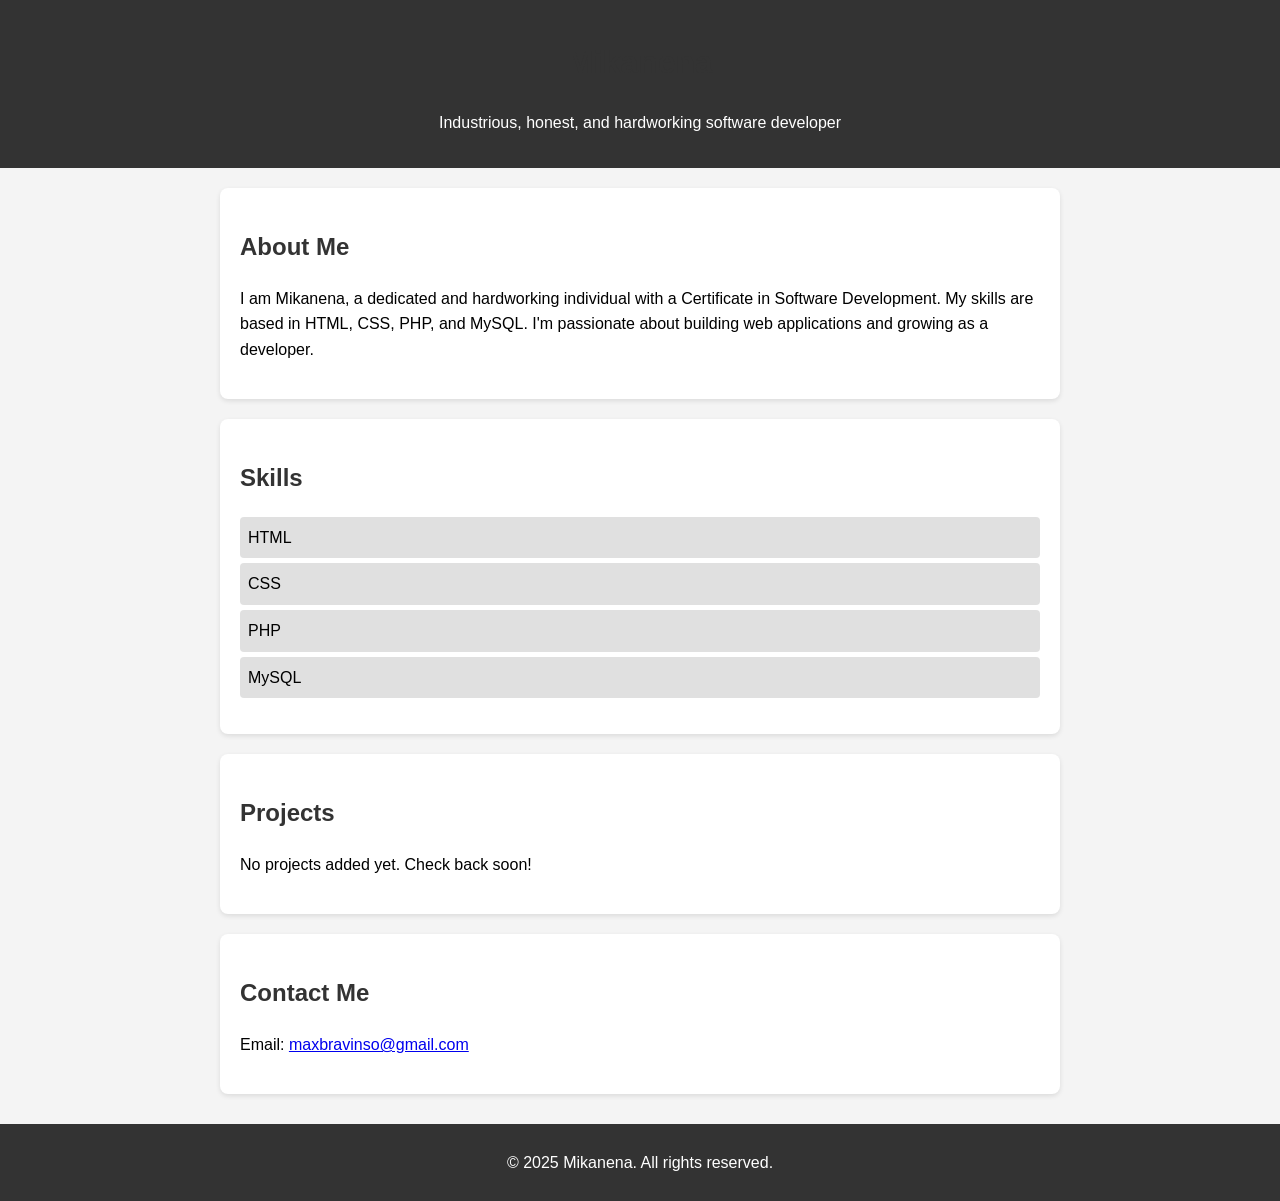
==== index.html @ ddc96821 "Add files via upload" ====
<!DOCTYPE html>
<html lang="en">
<head>
  <meta charset="UTF-8" />
  <meta name="viewport" content="width=device-width, initial-scale=1.0" />
  <title>Mikanena - Software Developer</title>
  <link rel="stylesheet" href="style.css" />
</head>
<body>
  <header>
    <h1>Mikanena</h1>
    <p>Industrious, honest, and hardworking software developer</p>
  </header>

  <section id="about">
    <h2>About Me</h2>
    <p>I am Mikanena, a dedicated and hardworking individual with a Certificate in Software Development. My skills are based in HTML, CSS, PHP, and MySQL. I'm passionate about building web applications and growing as a developer.</p>
  </section>

  <section id="skills">
    <h2>Skills</h2>
    <ul>
      <li>HTML</li>
      <li>CSS</li>
      <li>PHP</li>
      <li>MySQL</li>
    </ul>
  </section>

  <section id="projects">
    <h2>Projects</h2>
    <p>No projects added yet. Check back soon!</p>
  </section>

  <section id="contact">
    <h2>Contact Me</h2>
    <p>Email: <a href="mailto:maxbravinso@gmail.com">maxbravinso@gmail.com</a></p>
  </section>

  <footer>
    <p>&copy; 2025 Mikanena. All rights reserved.</p>
  </footer>
</body>
</html>
---- style.css ----
body {
    font-family: Arial, sans-serif;
    margin: 0;
    padding: 0;
    line-height: 1.6;
    background-color: #f4f4f4;
  }
  
  header {
    background-color: #333;
    color: #fff;
    padding: 1rem 0;
    text-align: center;
  }
  
  section {
    padding: 20px;
    max-width: 800px;
    margin: auto;
    background: #fff;
    margin-top: 20px;
    border-radius: 8px;
    box-shadow: 0 2px 5px rgba(0,0,0,0.1);
  }
  
  h1, h2 {
    color: #333;
  }
  
  ul {
    list-style: none;
    padding: 0;
  }
  
  ul li {
    background: #e0e0e0;
    margin: 5px 0;
    padding: 8px;
    border-radius: 4px;
  }
  
  footer {
    text-align: center;
    padding: 10px;
    background: #333;
    color: #fff;
    margin-top: 30px;
  }
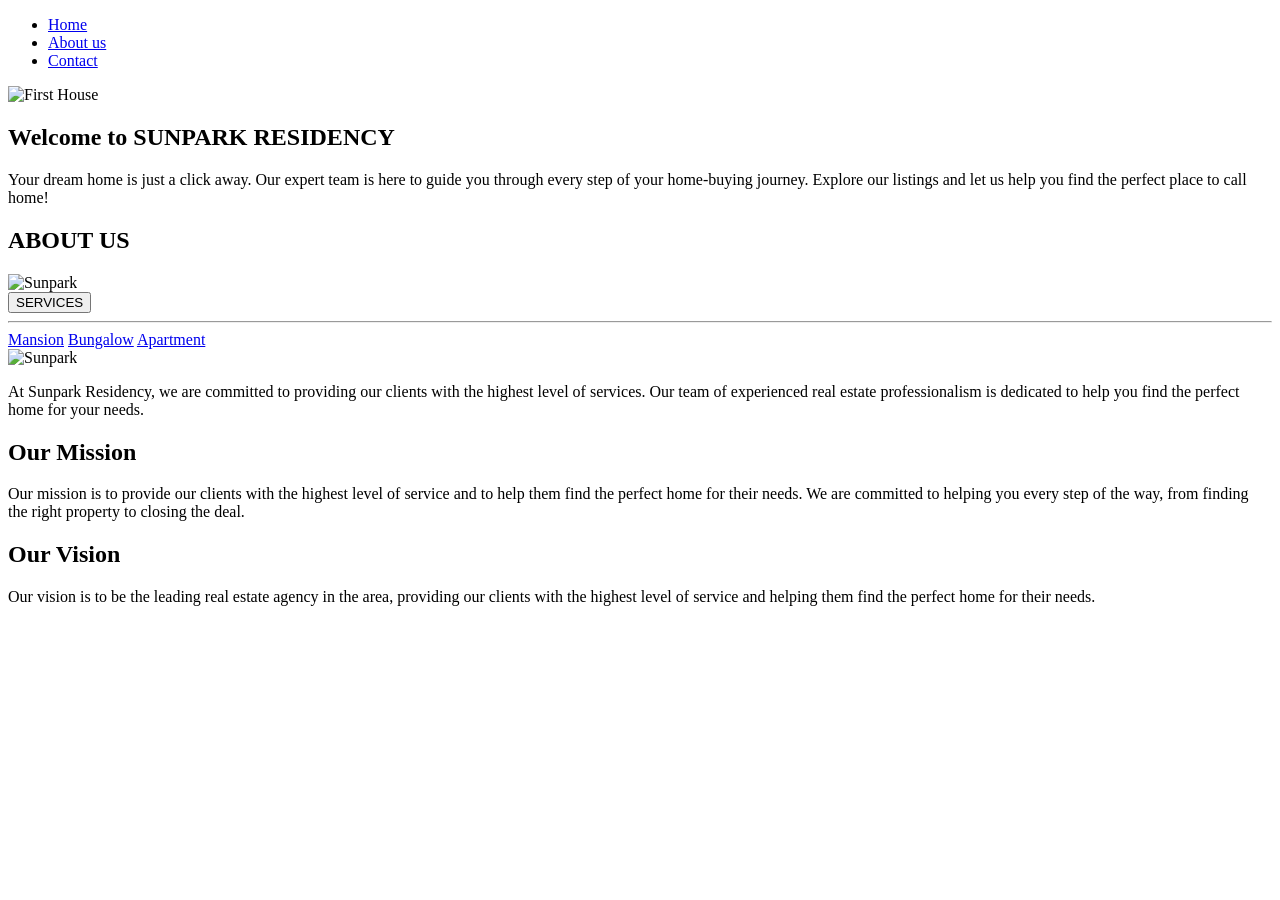
==== commit 79df13db: "Add files via upload" ====
--- a/index.html
+++ b/index.html
@@ -1,44 +1,63 @@
 <!DOCTYPE html>
 <html lang="en">
 <head>
-  <meta charset="UTF-8" />
-  <meta name="viewport" content="width=device-width, initial-scale=1.0" />
-  <title>Mikanena - Software Developer</title>
-  <link rel="stylesheet" href="style.css" />
+    <meta charset="UTF-8">
+    <meta name="viewport" content="width=device-width, initial-scale=1.0">
+    <title>Document</title>
+    <link rel="stylesheet" href="css/style.css">
 </head>
 <body>
-  <header>
-    <h1>Mikanena</h1>
-    <p>Industrious, honest, and hardworking software developer</p>
-  </header>
+    <div class="container">
+        <nav>
+            <ul>
+                <li><a href="#Home">Home</a></li>
+                <li><a href="#About">About us</a></li>
+                <li><a href="contact.html">Contact</a></li>
+               
+            </ul>
+        </nav>
+        <section id="Home">
+            
+                <img src="Image/Fiirst house.jpg" alt="First House" >
+        
+                <div class="background-data">
+                    <h1>Welcome to SUNPARK RESIDENCY</h1>
+                    <p>Your dream home is just a click away. Our expert team is here to guide you through every step of your home-buying journey. Explore our listings and let us help you find the perfect place to call home!</p>
+                </div>
+            </div>
+        </section>
+       
+        <section id="About">
+            <h1 >ABOUT US</h1>
+           
+           <div class="aboutxdropdown">
+                <div class="about-content">
+                            <img src="Image/Sunpark.jpg" alt="Sunpark" class="about-image"><br>
+                </div>
+                <div class="dropdown">  
+                    <button class="dropbtn">SERVICES</button> 
+                    <hr>
+                    <div class="dropdown-content">  
+                        <a href="mansion.html">Mansion</a>  
+                        <a href="bungalow.html">Bungalow</a>  
+                        <a href="apartment.html">Apartment</a> 
+                    
+                        <div class="moving-image">
+                            <img src="Image/good house 1.jpeg" alt="Sunpark" class="about-image" width="400px" height="350px">
+                        </div>
+                </div>
+           </div>    
 
-  <section id="about">
-    <h2>About Me</h2>
-    <p>I am Mikanena, a dedicated and hardworking individual with a Certificate in Software Development. My skills are based in HTML, CSS, PHP, and MySQL. I'm passionate about building web applications and growing as a developer.</p>
-  </section>
-
-  <section id="skills">
-    <h2>Skills</h2>
-    <ul>
-      <li>HTML</li>
-      <li>CSS</li>
-      <li>PHP</li>
-      <li>MySQL</li>
-    </ul>
-  </section>
-
-  <section id="projects">
-    <h2>Projects</h2>
-    <p>No projects added yet. Check back soon!</p>
-  </section>
-
-  <section id="contact">
-    <h2>Contact Me</h2>
-    <p>Email: <a href="mailto:maxbravinso@gmail.com">maxbravinso@gmail.com</a></p>
-  </section>
-
-  <footer>
-    <p>&copy; 2025 Mikanena. All rights reserved.</p>
-  </footer>
+         
+        </section>
+                        
+        <div class="about-text">
+            <p>At Sunpark Residency, we are committed to providing our clients with the highest level of services. Our team of experienced real estate professionalism is dedicated to help you find the perfect home for your needs.</p>
+            <h2>Our Mission</h2>
+            <p>Our mission is to provide our clients with the highest level of service and to help them find the perfect home for their needs. We are committed to helping you every step of the way, from finding the right property to closing the deal.</p>
+            <h2>Our Vision</h2>
+            <p>Our vision is to be the leading real estate agency in the area, providing our clients with the highest level of service and helping them find the perfect home for their needs.</p>
+        </div>
+                   
 </body>
-</html>
+</html>
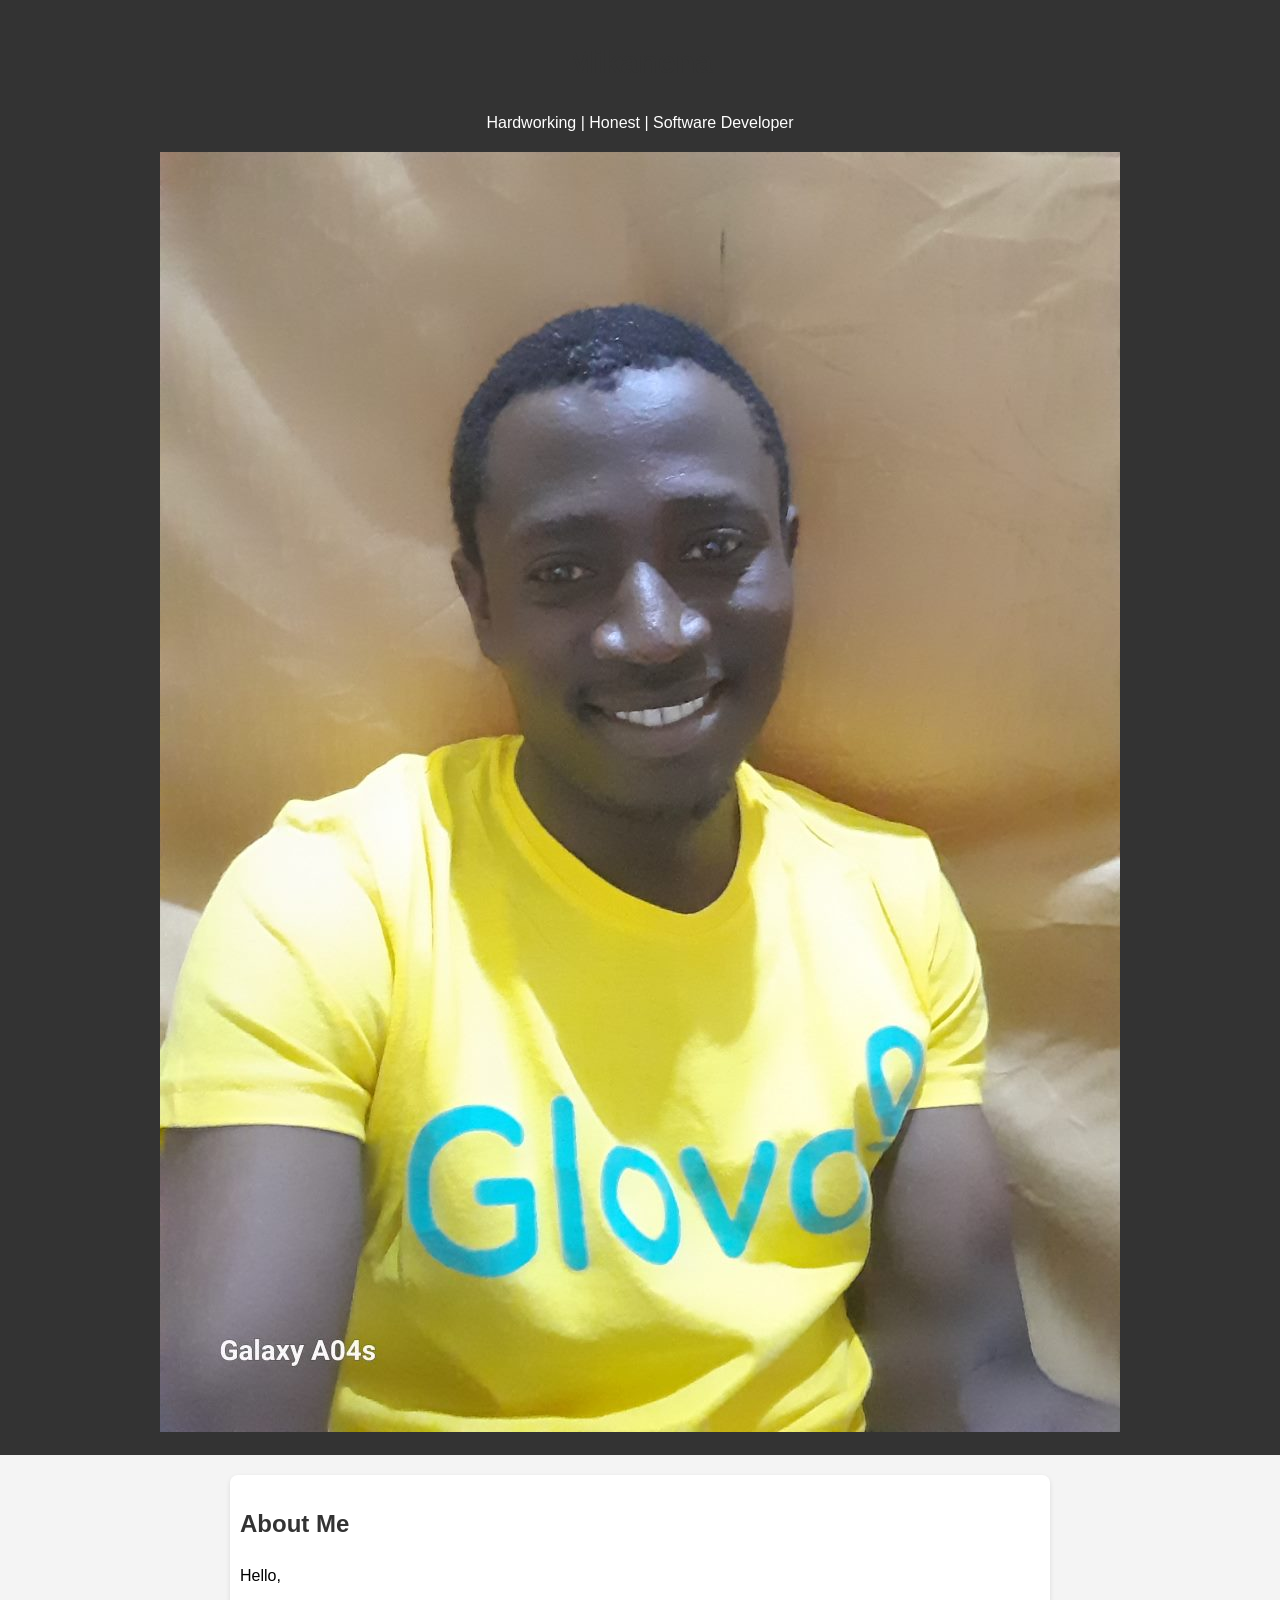
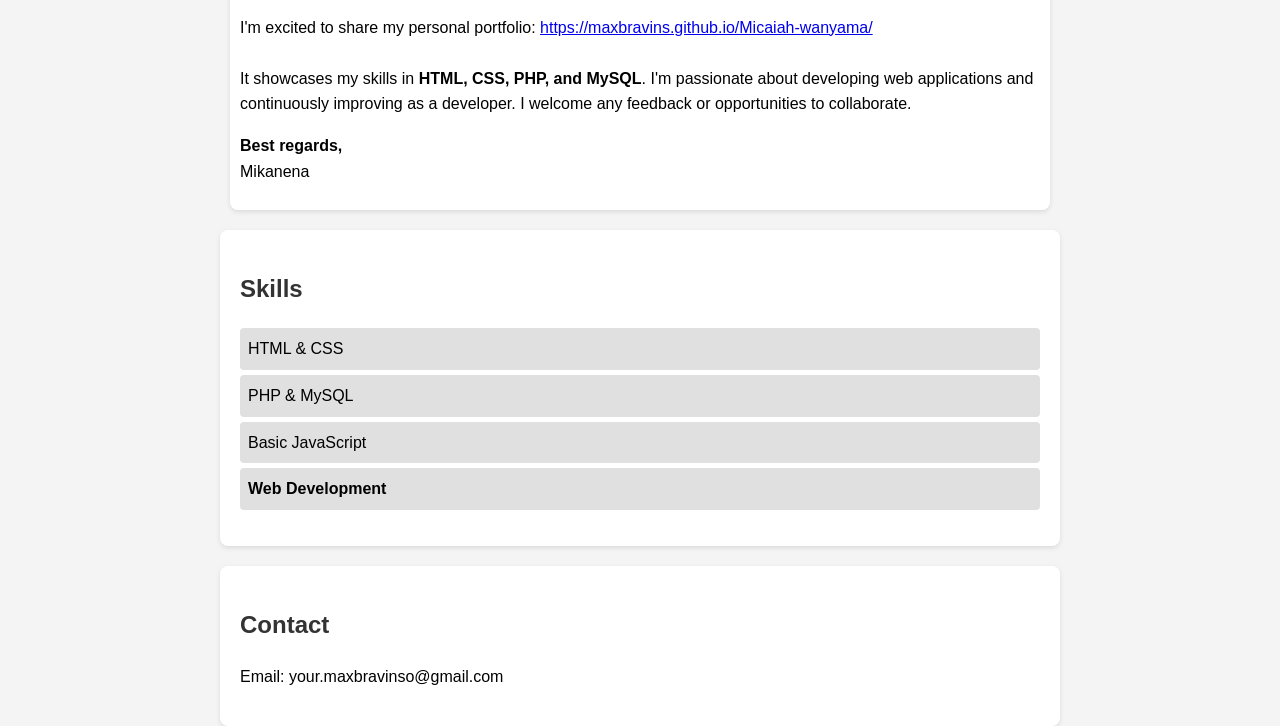
==== commit f0b6f40f: "Add files via upload" ====
--- a/index.html
+++ b/index.html
@@ -1,63 +1,45 @@
 <!DOCTYPE html>
 <html lang="en">
 <head>
-    <meta charset="UTF-8">
-    <meta name="viewport" content="width=device-width, initial-scale=1.0">
-    <title>Document</title>
-    <link rel="stylesheet" href="css/style.css">
+  <meta charset="UTF-8" />
+  <meta name="viewport" content="width=device-width, initial-scale=1.0" />
+  <title>Mikanena Portfolio</title>
+  <link rel="stylesheet" href="style.css" />
 </head>
 <body>
-    <div class="container">
-        <nav>
-            <ul>
-                <li><a href="#Home">Home</a></li>
-                <li><a href="#About">About us</a></li>
-                <li><a href="contact.html">Contact</a></li>
-               
-            </ul>
-        </nav>
-        <section id="Home">
-            
-                <img src="Image/Fiirst house.jpg" alt="First House" >
-        
-                <div class="background-data">
-                    <h1>Welcome to SUNPARK RESIDENCY</h1>
-                    <p>Your dream home is just a click away. Our expert team is here to guide you through every step of your home-buying journey. Explore our listings and let us help you find the perfect place to call home!</p>
-                </div>
-            </div>
-        </section>
-       
-        <section id="About">
-            <h1 >ABOUT US</h1>
-           
-           <div class="aboutxdropdown">
-                <div class="about-content">
-                            <img src="Image/Sunpark.jpg" alt="Sunpark" class="about-image"><br>
-                </div>
-                <div class="dropdown">  
-                    <button class="dropbtn">SERVICES</button> 
-                    <hr>
-                    <div class="dropdown-content">  
-                        <a href="mansion.html">Mansion</a>  
-                        <a href="bungalow.html">Bungalow</a>  
-                        <a href="apartment.html">Apartment</a> 
-                    
-                        <div class="moving-image">
-                            <img src="Image/good house 1.jpeg" alt="Sunpark" class="about-image" width="400px" height="350px">
-                        </div>
-                </div>
-           </div>    
+  <header>
+    <h1>Mikanena</h1>
+    <p>Hardworking | Honest | Software Developer</p>
+    <img src="profile.jpg" alt="Mikanena Profile Photo" class="profile-photo" />
+  </header>
 
-         
-        </section>
-                        
-        <div class="about-text">
-            <p>At Sunpark Residency, we are committed to providing our clients with the highest level of services. Our team of experienced real estate professionalism is dedicated to help you find the perfect home for your needs.</p>
-            <h2>Our Mission</h2>
-            <p>Our mission is to provide our clients with the highest level of service and to help them find the perfect home for their needs. We are committed to helping you every step of the way, from finding the right property to closing the deal.</p>
-            <h2>Our Vision</h2>
-            <p>Our vision is to be the leading real estate agency in the area, providing our clients with the highest level of service and helping them find the perfect home for their needs.</p>
-        </div>
-                   
+  <section id="about" style="padding: 10px; max-width: 800px; margin: 10;">
+  <h2>About Me</h2>
+  <p>
+    Hello,<br><br>
+    I'm excited to share my personal portfolio: 
+    <a href="https://maxbravins.github.io/Micaiah-wanyama/" target="_blank">https://maxbravins.github.io/Micaiah-wanyama/</a><br><br>
+    It showcases my skills in <strong>HTML, CSS, PHP, and MySQL</strong>. I'm passionate about developing web applications and continuously improving as a developer. I welcome any feedback or opportunities to collaborate.
+  </p>
+  <p><strong>Best regards,</strong><br>
+  Mikanena</p>
+</section>
+
+
+  <section>
+    <h2>Skills</h2>
+    <ul>
+      <li>HTML & CSS</li>
+      <li>PHP & MySQL</li>
+      <li>Basic JavaScript</li>
+      <li><strong>Web Development</strong></li>
+    </ul>
+  </section>
+
+  <section>
+    <h2>Contact</h2>
+    <p>Email: your.maxbravinso@gmail.com</p>
+  </section>
 </body>
-</html>+</html>
+
--- a/style.css
+++ b/style.css
@@ -0,0 +1,49 @@
+body {
+    font-family: Arial, sans-serif;
+    margin: 0;
+    padding: 0;
+    line-height: 1.6;
+    background-color: #f4f4f4;
+  }
+  
+  header {
+    background-color: #333;
+    color: #fff;
+    padding: 1rem 0;
+    text-align: center;
+  }
+  
+  section {
+    padding: 20px;
+    max-width: 800px;
+    margin: auto;
+    background: #fff;
+    margin-top: 20px;
+    border-radius: 8px;
+    box-shadow: 0 2px 5px rgba(0,0,0,0.1);
+  }
+  
+  h1, h2 {
+    color: #333;
+  }
+  
+  ul {
+    list-style: none;
+    padding: 0;
+  }
+  
+  ul li {
+    background: #e0e0e0;
+    margin: 5px 0;
+    padding: 8px;
+    border-radius: 4px;
+  }
+  
+  footer {
+    text-align: center;
+    padding: 10px;
+    background: #333;
+    color: #fff;
+    margin-top: 30px;
+  }
+  
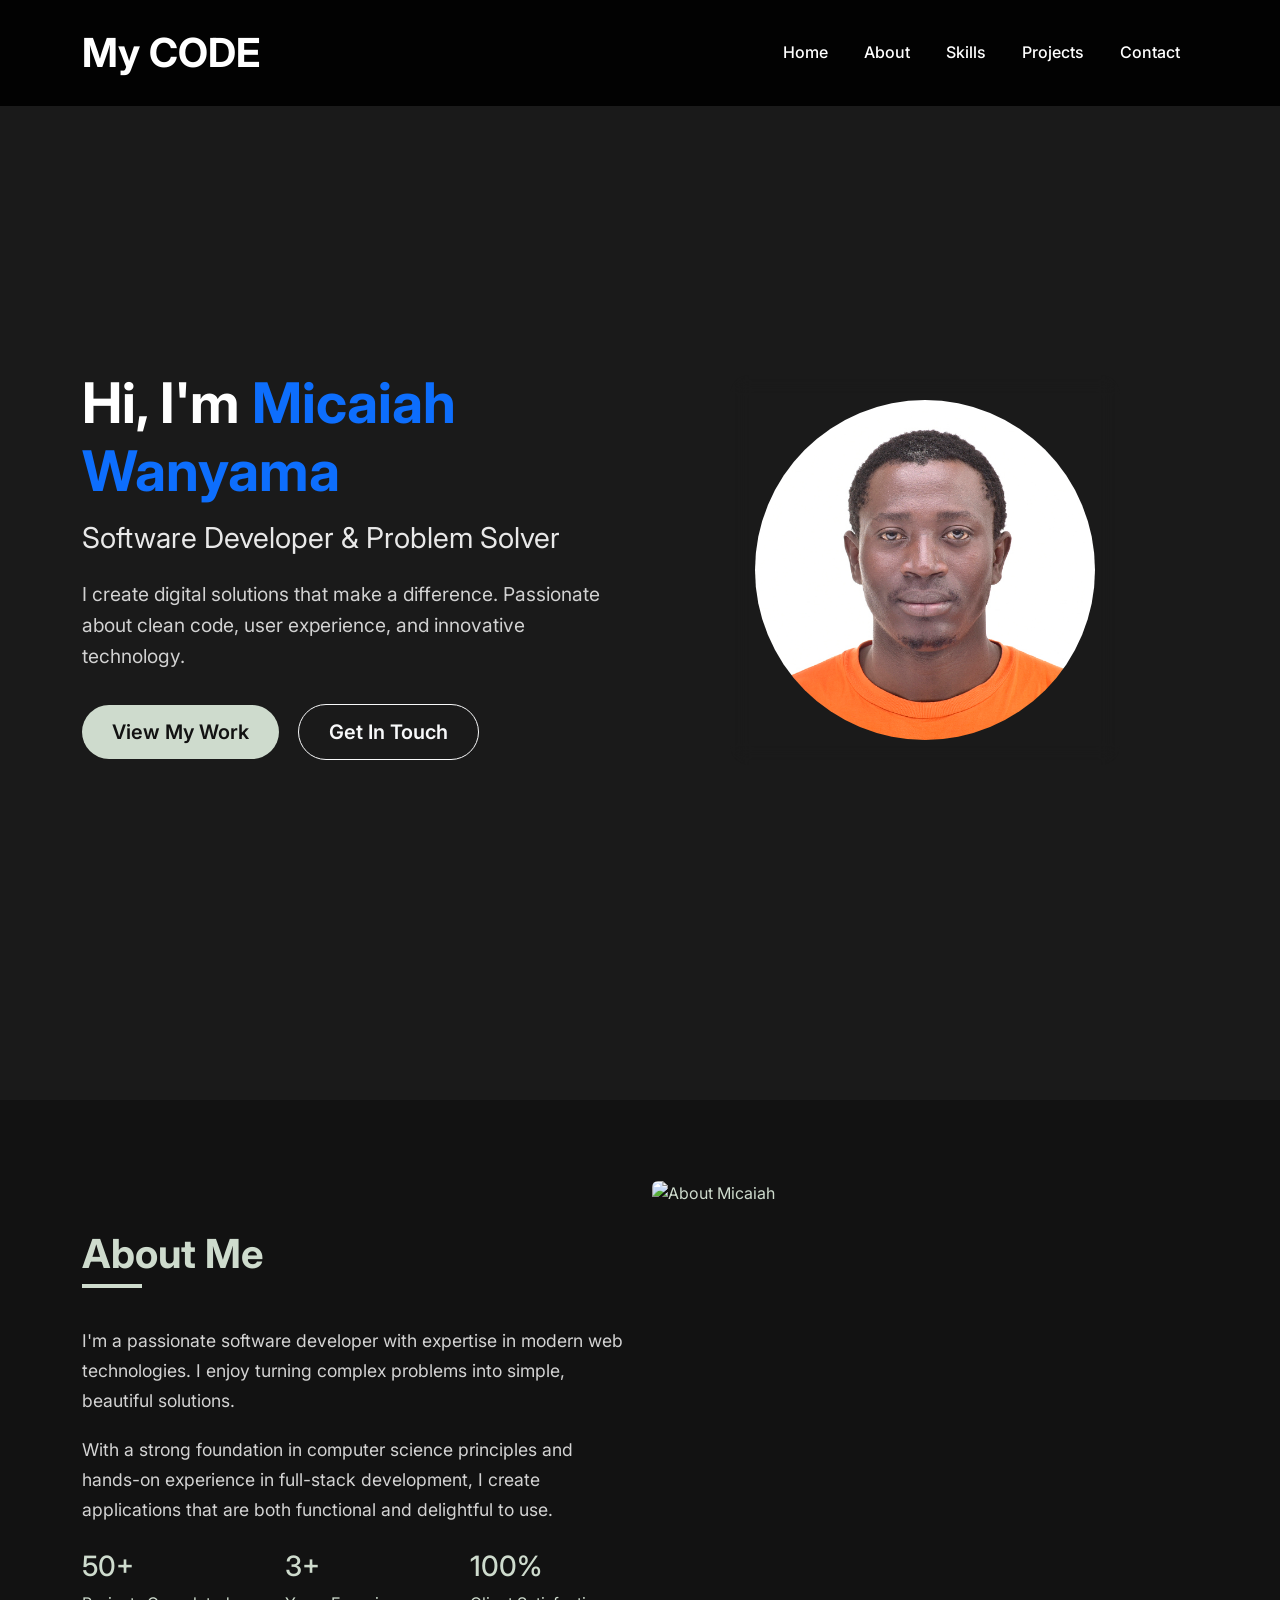
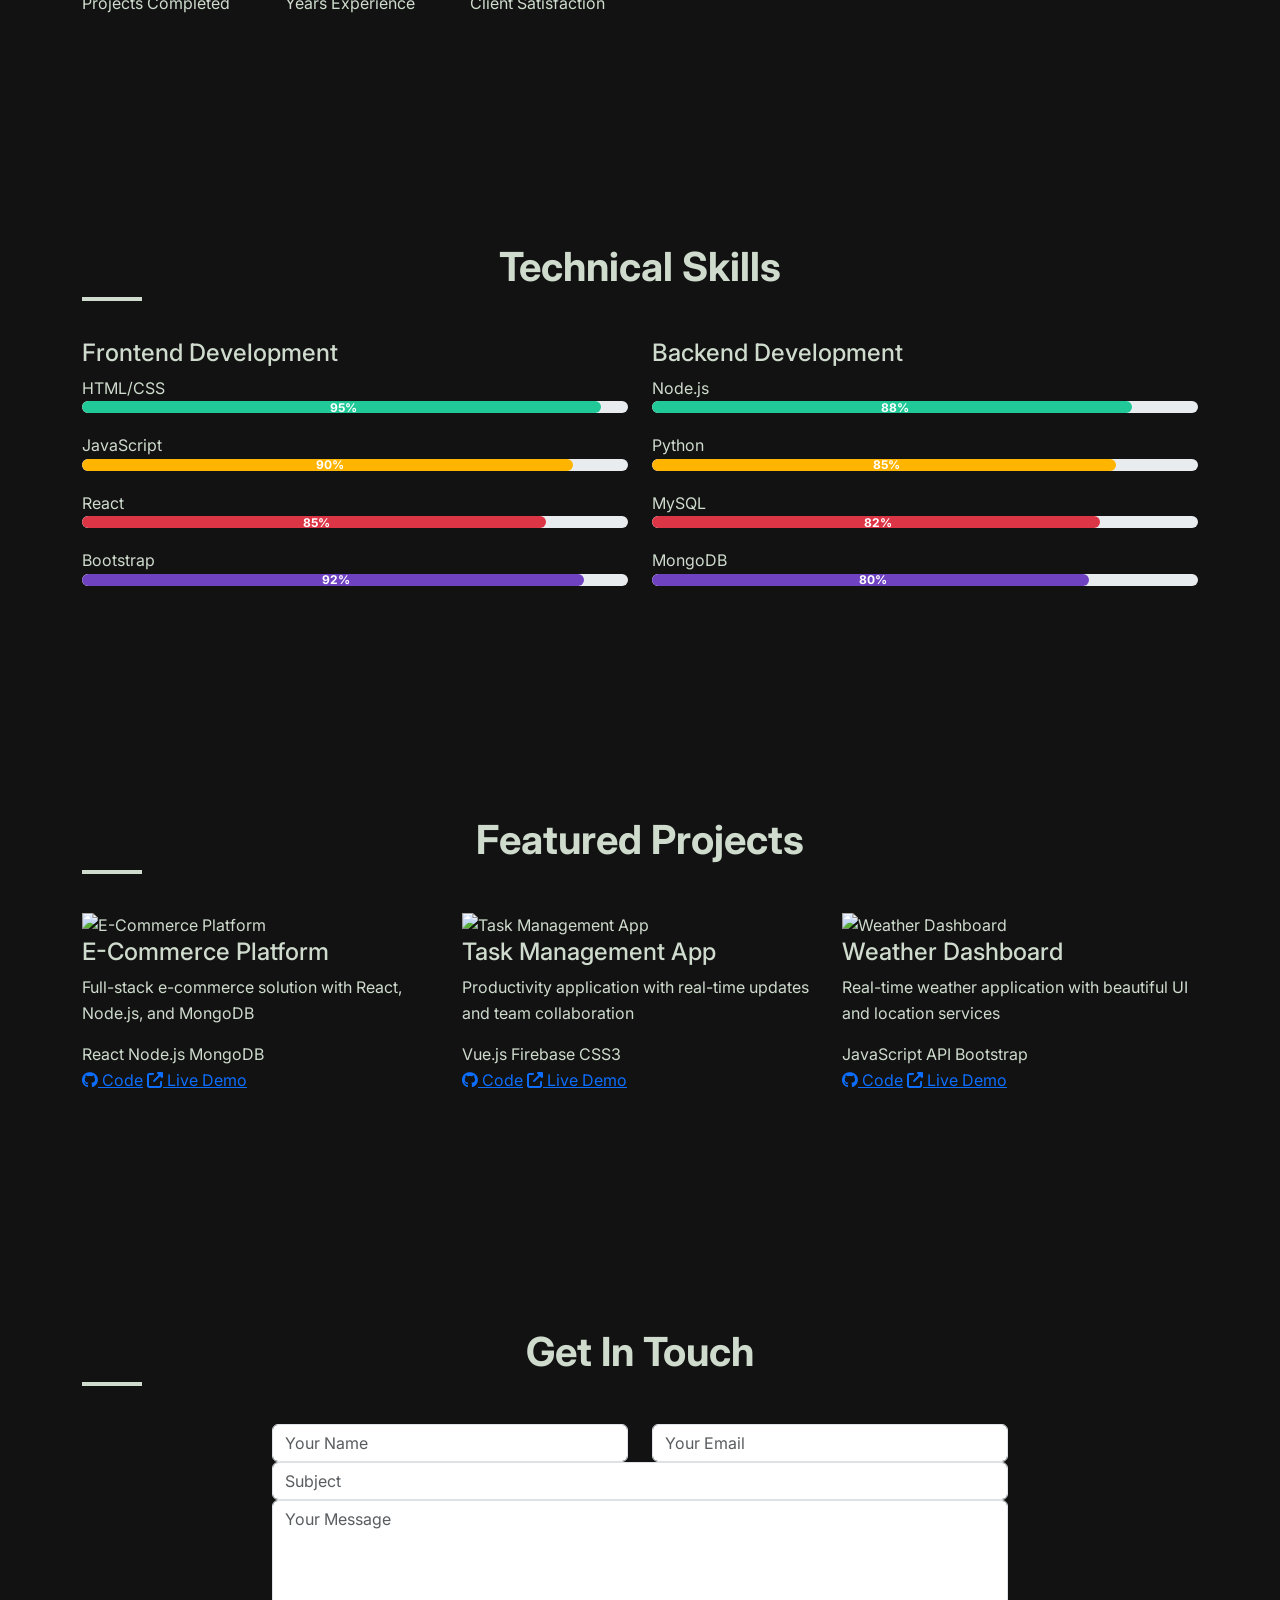
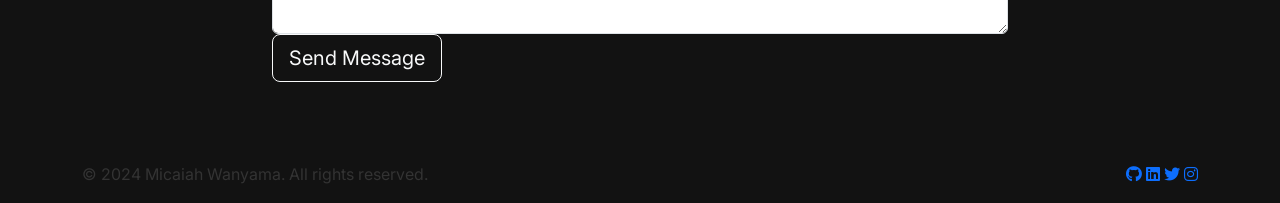
==== commit 951b5a8b: "all updates in files" ====
--- a/index.html
+++ b/index.html
@@ -1,45 +1,285 @@
-<!DOCTYPE html>
-<html lang="en">
-<head>
-  <meta charset="UTF-8" />
-  <meta name="viewport" content="width=device-width, initial-scale=1.0" />
-  <title>Mikanena Portfolio</title>
-  <link rel="stylesheet" href="style.css" />
-</head>
-<body>
-  <header>
-    <h1>Mikanena</h1>
-    <p>Hardworking | Honest | Software Developer</p>
-    <img src="profile.jpg" alt="Mikanena Profile Photo" class="profile-photo" />
-  </header>
-
-  <section id="about" style="padding: 10px; max-width: 800px; margin: 10;">
-  <h2>About Me</h2>
-  <p>
-    Hello,<br><br>
-    I'm excited to share my personal portfolio: 
-    <a href="https://maxbravins.github.io/Micaiah-wanyama/" target="_blank">https://maxbravins.github.io/Micaiah-wanyama/</a><br><br>
-    It showcases my skills in <strong>HTML, CSS, PHP, and MySQL</strong>. I'm passionate about developing web applications and continuously improving as a developer. I welcome any feedback or opportunities to collaborate.
-  </p>
-  <p><strong>Best regards,</strong><br>
-  Mikanena</p>
-</section>
-
-
-  <section>
-    <h2>Skills</h2>
-    <ul>
-      <li>HTML & CSS</li>
-      <li>PHP & MySQL</li>
-      <li>Basic JavaScript</li>
-      <li><strong>Web Development</strong></li>
-    </ul>
-  </section>
-
-  <section>
-    <h2>Contact</h2>
-    <p>Email: your.maxbravinso@gmail.com</p>
-  </section>
-</body>
-</html>
-
+<!DOCTYPE html>
+<html lang="en">
+<head>
+    <meta charset="UTF-8">
+    <meta name="viewport" content="width=device-width, initial-scale=1.0">
+    <title>Micaiah Wanyama - Software Developer</title>
+    <!-- Bootstrap CSS -->
+    <link href="https://cdn.jsdelivr.net/npm/bootstrap@5.3.3/dist/css/bootstrap.min.css" rel="stylesheet">
+    <!-- Font Awesome -->
+    <link rel="stylesheet" href="https://cdnjs.cloudflare.com/ajax/libs/font-awesome/6.4.0/css/all.min.css">
+    <!-- Google Fonts -->
+    <link href="https://fonts.googleapis.com/css2?family=Inter:wght@300;400;500;600;700&display=swap" rel="stylesheet">
+    <link rel="stylesheet" href="style.css">
+</head>
+<body>
+    <!-- Navigation -->
+    <nav class="navbar navbar-expand-lg navbar-dark fixed-top">
+        <div class="container">
+            <a class="navbar-brand fs-1 fw-bold" href="#">My CODE</a>
+            <button class="navbar-toggler" type="button" data-bs-toggle="collapse" data-bs-target="#navbarNav">
+                <span class="navbar-toggler-icon"></span>
+            </button>
+            <div class="collapse navbar-collapse" id="navbarNav">
+                <ul class="navbar-nav ms-auto">
+                    <li class="nav-item"><a class="nav-link" href="#home">Home</a></li>
+                    <li class="nav-item"><a class="nav-link" href="#about">About</a></li>
+                    <li class="nav-item"><a class="nav-link" href="#skills">Skills</a></li>
+                    <li class="nav-item"><a class="nav-link" href="#projects">Projects</a></li>
+                    <li class="nav-item"><a class="nav-link" href="#contact">Contact</a></li>
+                </ul>
+            </div>
+        </div>
+    </nav>
+
+    <!-- Hero Section -->
+    <section id="home" class="hero-section">
+        <div class="container">
+            <div class="row align-items-center min-vh-100">
+                <div class="col-lg-6">
+                    <h1 class="hero-title">Hi, I'm <span class="text-primary">Micaiah Wanyama</span></h1>
+                    <h2 class="hero-subtitle">Software Developer & Problem Solver</h2>
+                    <p class="hero-description">I create digital solutions that make a difference. Passionate about clean code, user experience, and innovative technology.</p>
+                    <div class="hero-buttons">
+                        <a href="#projects" class="btn btn-primary btn-lg">View My Work</a>
+                        <a href="#contact" class="btn btn-outline-light btn-lg">Get In Touch</a>
+                    </div>
+                </div>
+                <div class="col-lg-6 text-center">
+                    <div class="images">
+                       <img src="images/micaiah.jpg" alt="Micaiah Wanyama" class="profile-img">
+                    </div>
+                </div>
+            </div>
+        </div>
+    </section>
+
+    <!-- About Section -->
+    <section id="about" class="section-padding">
+        <div class="container">
+            <div class="row">
+                <div class="col-lg-6">
+                    <h2 class="section-title">About Me</h2>
+                    <p class="about-text">
+                        I'm a passionate software developer with expertise in modern web technologies. 
+                        I enjoy turning complex problems into simple, beautiful solutions.
+                    </p>
+                    <p class="about-text">
+                        With a strong foundation in computer science principles and hands-on experience 
+                        in full-stack development, I create applications that are both functional and delightful to use.
+                    </p>
+                    <div class="about-stats">
+                        <div class="stat-item">
+                            <h3>50+</h3>
+                            <p>Projects Completed</p>
+                        </div>
+                        <div class="stat-item">
+                            <h3>3+</h3>
+                            <p>Years Experience</p>
+                        </div>
+                        <div class="stat-item">
+                            <h3>100%</h3>
+                            <p>Client Satisfaction</p>
+                        </div>
+                    </div>
+                </div>
+                <div class="col-lg-6">
+                    <div class="about-image">
+                        <img src="images/about-image.jpg" alt="About Micaiah" class="img-fluid rounded">
+                    </div>
+                </div>
+            </div>
+        </div>
+    </section>
+
+    <!-- Skills Section -->
+    <section id="skills" class="section-padding">
+        <div class="container">
+            <h2 class="section-title text-center">Technical Skills</h2>
+            <div class="row">
+                <!-- Frontend Skills -->
+                <div class="col-md-6">
+                    <h4 class="skill-category">Frontend Development</h4>
+                    <div class="skill-item">
+                        <span>HTML/CSS</span>
+                        <div class="progress">
+                            <div class="progress-bar" style="width: 95%">95%</div>
+                        </div>
+                    </div>
+                    <div class="skill-item">
+                        <span>JavaScript</span>
+                        <div class="progress">
+                            <div class="progress-bar" style="width: 90%">90%</div>
+                        </div>
+                    </div>
+                    <div class="skill-item">
+                        <span>React</span>
+                        <div class="progress">
+                            <div class="progress-bar" style="width: 85%">85%</div>
+                        </div>
+                    </div>
+                    <div class="skill-item">
+                        <span>Bootstrap</span>
+                        <div class="progress">
+                            <div class="progress-bar" style="width: 92%">92%</div>
+                        </div>
+                    </div>
+                </div>
+                
+                <!-- Backend Skills -->
+                <div class="col-md-6">
+                    <h4 class="skill-category">Backend Development</h4>
+                    <div class="skill-item">
+                        <span>Node.js</span>
+                        <div class="progress">
+                            <div class="progress-bar" style="width: 88%">88%</div>
+                        </div>
+                    </div>
+                    <div class="skill-item">
+                        <span>Python</span>
+                        <div class="progress">
+                            <div class="progress-bar" style="width: 85%">85%</div>
+                        </div>
+                    </div>
+                    <div class="skill-item">
+                        <span>MySQL</span>
+                        <div class="progress">
+                            <div class="progress-bar" style="width: 82%">82%</div>
+                        </div>
+                    </div>
+                    <div class="skill-item">
+                        <span>MongoDB</span>
+                        <div class="progress">
+                            <div class="progress-bar" style="width: 80%">80%</div>
+                        </div>
+                    </div>
+                </div>
+            </div>
+        </div>
+    </section>
+
+    <!-- Projects Section -->
+    <section id="projects" class="section-padding">
+        <div class="container">
+            <h2 class="section-title text-center">Featured Projects</h2>
+            <div class="row">
+                <!-- Project 1 -->
+                <div class="col-lg-4 col-md-6 mb-4">
+                    <div class="project-card">
+                        <img src="images/project1.jpg" class="project-image" alt="E-Commerce Platform">
+                        <div class="project-content">
+                            <h4>E-Commerce Platform</h4>
+                            <p>Full-stack e-commerce solution with React, Node.js, and MongoDB</p>
+                            <div class="project-tech">
+                                <span class="tech-tag">React</span>
+                                <span class="tech-tag">Node.js</span>
+                                <span class="tech-tag">MongoDB</span>
+                            </div>
+                            <div class="project-links">
+                                <a href="#" class="project-link"><i class="fab fa-github"></i> Code</a>
+                                <a href="#" class="project-link"><i class="fas fa-external-link-alt"></i> Live Demo</a>
+                            </div>
+                        </div>
+                    </div>
+                </div>
+                
+                <!-- Project 2 -->
+                <div class="col-lg-4 col-md-6 mb-4">
+                    <div class="project-card">
+                        <img src="images/project2.jpg" class="project-image" alt="Task Management App">
+                        <div class="project-content">
+                            <h4>Task Management App</h4>
+                            <p>Productivity application with real-time updates and team collaboration</p>
+                            <div class="project-tech">
+                                <span class="tech-tag">Vue.js</span>
+                                <span class="tech-tag">Firebase</span>
+                                <span class="tech-tag">CSS3</span>
+                            </div>
+                            <div class="project-links">
+                                <a href="#" class="project-link"><i class="fab fa-github"></i> Code</a>
+                                <a href="#" class="project-link"><i class="fas fa-external-link-alt"></i> Live Demo</a>
+                            </div>
+                        </div>
+                    </div>
+                </div>
+                
+                <!-- Project 3 -->
+                <div class="col-lg-4 col-md-6 mb-4">
+                    <div class="project-card">
+                        <img src="images/project3.jpg" class="project-image" alt="Weather Dashboard">
+                        <div class="project-content">
+                            <h4>Weather Dashboard</h4>
+                            <p>Real-time weather application with beautiful UI and location services</p>
+                            <div class="project-tech">
+                                <span class="tech-tag">JavaScript</span>
+                                <span class="tech-tag">API</span>
+                                <span class="tech-tag">Bootstrap</span>
+                            </div>
+                            <div class="project-links">
+                                <a href="#" class="project-link"><i class="fab fa-github"></i> Code</a>
+                                <a href="#" class="project-link"><i class="fas fa-external-link-alt"></i> Live Demo</a>
+                            </div>
+                        </div>
+                    </div>
+                </div>
+            </div>
+        </div>
+    </section>
+
+    <!-- Contact Section -->
+    <section id="contact" class="section-padding text-white">
+        <div class="container">
+            <h2 class="section-title text-center">Get In Touch</h2>
+            <div class="row">
+                <div class="col-lg-8 mx-auto">
+                    <form class="contact-form">
+                        <div class="row">
+                            <div class="col-md-6">
+                                <div class="form-group">
+                                    <input type="text" class="form-control" placeholder="Your Name" required>
+                                </div>
+                            </div>
+                            <div class="col-md-6">
+                                <div class="form-group">
+                                    <input type="email" class="form-control" placeholder="Your Email" required>
+                                </div>
+                            </div>
+                        </div>
+                        <div class="form-group">
+                            <input type="text" class="form-control" placeholder="Subject" required>
+                        </div>
+                        <div class="form-group">
+                            <textarea class="form-control" rows="5" placeholder="Your Message" required></textarea>
+                        </div>
+                        <button type="submit" class="btn btn-outline-light btn-lg">Send Message</button>
+                    </form>
+                </div>
+            </div>
+        </div>
+    </section>
+
+    <!-- Footer -->
+    <footer class="footer">
+        <div class="container">
+            <div class="row">
+                <div class="col-md-6">
+                    <p>&copy; 2024 Micaiah Wanyama. All rights reserved.</p>
+                </div>
+                <div class="col-md-6 text-end">
+                    <div class="social-links">
+                        <a href="#"><i class="fab fa-github"></i></a>
+                        <a href="#"><i class="fab fa-linkedin"></i></a>
+                        <a href="#"><i class="fab fa-twitter"></i></a>
+                        <a href="#"><i class="fab fa-instagram"></i></a>
+                    </div>
+                </div>
+            </div>
+        </div>
+    </footer>
+
+    <!-- Bootstrap JS -->
+    <script src="https://cdn.jsdelivr.net/npm/bootstrap@5.3.3/dist/js/bootstrap.bundle.min.js"></script>
+    <!-- Custom JS -->
+    <script src="scripts/main.js"></script>
+</body>
+</html>
--- a/style.css
+++ b/style.css
@@ -1,49 +1,214 @@
-body {
-    font-family: Arial, sans-serif;
-    margin: 0;
-    padding: 0;
-    line-height: 1.6;
-    background-color: #f4f4f4;
-  }
-  
-  header {
-    background-color: #333;
-    color: #fff;
-    padding: 1rem 0;
-    text-align: center;
-  }
-  
-  section {
-    padding: 20px;
-    max-width: 800px;
-    margin: auto;
-    background: #fff;
-    margin-top: 20px;
-    border-radius: 8px;
-    box-shadow: 0 2px 5px rgba(0,0,0,0.1);
-  }
-  
-  h1, h2 {
-    color: #333;
-  }
-  
-  ul {
-    list-style: none;
-    padding: 0;
-  }
-  
-  ul li {
-    background: #e0e0e0;
-    margin: 5px 0;
-    padding: 8px;
-    border-radius: 4px;
-  }
-  
-  footer {
-    text-align: center;
-    padding: 10px;
-    background: #333;
-    color: #fff;
-    margin-top: 30px;
-  }
-  +/* Global Styles */
+:root {
+    --primary-color: #cedbcd;
+    --secondary-color: #6c757d;
+    --dark-color: #343a40;
+    --light-color: #f8f9fa;
+}
+
+* {
+    margin: 0;
+    padding: 0;
+    box-sizing: border-box;
+}
+
+body {
+    font-family: 'Inter', sans-serif;
+    line-height: 1.6;
+    color: #333;
+    background-color: #121212;
+}
+
+.section-padding {
+    padding: 80px 0;
+    color:#cedbcd;
+   background-color: #121212;
+}
+
+
+.section-title {
+    font-size: 2.5rem;
+    font-weight: 700;
+    margin-bottom: 3rem;
+    position: relative;
+    color:#cedbcd;
+    padding-top: 50px;
+}
+
+.section-title::after {
+    content: '';
+    position: absolute;
+    bottom: -10px;
+    left: 0;
+    width: 60px;
+    height: 4px;
+    background: var(--primary-color);
+}
+
+.text-center .section-title::after {
+    left: 50%;
+    transform: translateX(-50%);
+}
+
+/* Navigation */
+.navbar {
+    background: rgba(0, 0, 0, 0.9);
+    backdrop-filter: blur(10px);
+    transition: all 0.3s ease;
+    padding: 1rem 0;
+    color: lightgray;
+}
+
+.navbar-brand {
+    font-size: 1.5rem;
+    color: white !important;
+}
+
+.navbar-nav .nav-link {
+    font-weight: 500;
+    margin: 0 10px;
+    color: white !important;
+    transition: color 0.3s ease;
+}
+
+.navbar-nav .nav-link:hover {
+    color: var(--primary-color) !important;
+}
+
+/* Skip link - visually hidden until focused */
+.skip-link{
+    position:fixed;
+    top:8px;
+    left:8px;
+    background:#fff;
+    color:#111;
+    padding:8px 12px;
+    border-radius:6px;
+    z-index:2000;
+    transform:translateY(-120%);
+    transition:transform .18s ease-in-out;
+    box-shadow:0 6px 18px rgba(0,0,0,.3);
+    text-decoration:none;
+}
+.skip-link:focus{transform:translateY(0%)}
+
+/* Hero Section */
+.hero-section {
+    background: #1a1a1a;
+    color: white;
+    position: relative;
+    overflow: hidden;
+    padding: 120px 0 80px;
+    min-height: 100vh;
+    display: flex;
+    align-items: center;
+}
+
+.hero-title {
+    font-size: 3.5rem;
+    font-weight: 700;
+    margin-bottom: 1rem;
+}
+
+.hero-subtitle {
+    font-size: 1.8rem;
+    font-weight: 400;
+    margin-bottom: 1.5rem;
+    opacity: 0.9;
+}
+
+.hero-description {
+    font-size: 1.2rem;
+    margin-bottom: 2rem;
+    opacity: 0.8;
+    line-height: 1.6;
+}
+
+.hero-buttons .btn {
+    margin-right: 15px;
+    margin-bottom: 10px;
+    padding: 12px 30px;
+    border-radius: 50px;
+    font-weight: 600;
+    text-decoration: none;
+}
+
+.hero-buttons .btn-primary {
+    background: var(--primary-color);
+    color: #121212;
+    border: none;
+    transition: background 0.3s ease;
+}
+
+/* About Section Custom Text Colors */
+.about-text {
+    font-size: 1.1rem;
+    line-height: 1.7;
+    margin-bottom: 1.2rem;
+    color: lightgray; 
+}
+
+/* About Stats */
+.about-stats {
+    display: flex;
+    gap: 55px;
+    margin-top: 25px;
+}
+
+.images {
+    padding: 25px;
+    /* background: rgba(255, 255, 255, 0.08); */
+    backdrop-filter: blur(10px);
+    border-radius: 20px;
+    display: inline-block;
+}
+
+.profile-img {
+    width: 340px;
+    height: 340px;
+    object-fit: cover;
+    border-radius: 50%;
+    /* box-shadow: 0 15px 25px rgba(0,0,0,0.25); */
+}
+
+/* Color each progress bar */
+.progress-bar:nth-child(1),
+.skill-item:nth-child(1) .progress-bar {
+    background-color: #0d6efd; /* Blue */
+}
+
+.skill-item:nth-child(2) .progress-bar {
+    background-color: #20c997; /* Green */
+}
+
+.skill-item:nth-child(3) .progress-bar {
+    background-color: #ffb400; /* Yellow/Orange */
+}
+
+.skill-item:nth-child(4) .progress-bar {
+    background-color: #dc3545; /* Red */
+}
+
+.skill-item:nth-child(5) .progress-bar {
+    background-color: #6f42c1; /* Purple */
+}
+
+/* Optional: make them smoother and modern */
+.progress {
+    height: 12px;
+    border-radius: 20px;
+    overflow: hidden;
+}
+
+.progress-bar {
+    font-size: 12px;
+    font-weight: bold;
+    padding-left: 5px;
+    display: flex;
+    align-items: center;
+    border-radius: 20px;
+    transition: width 1s ease-in-out;
+}
+.skill-item {
+    margin-bottom: 20px;
+}
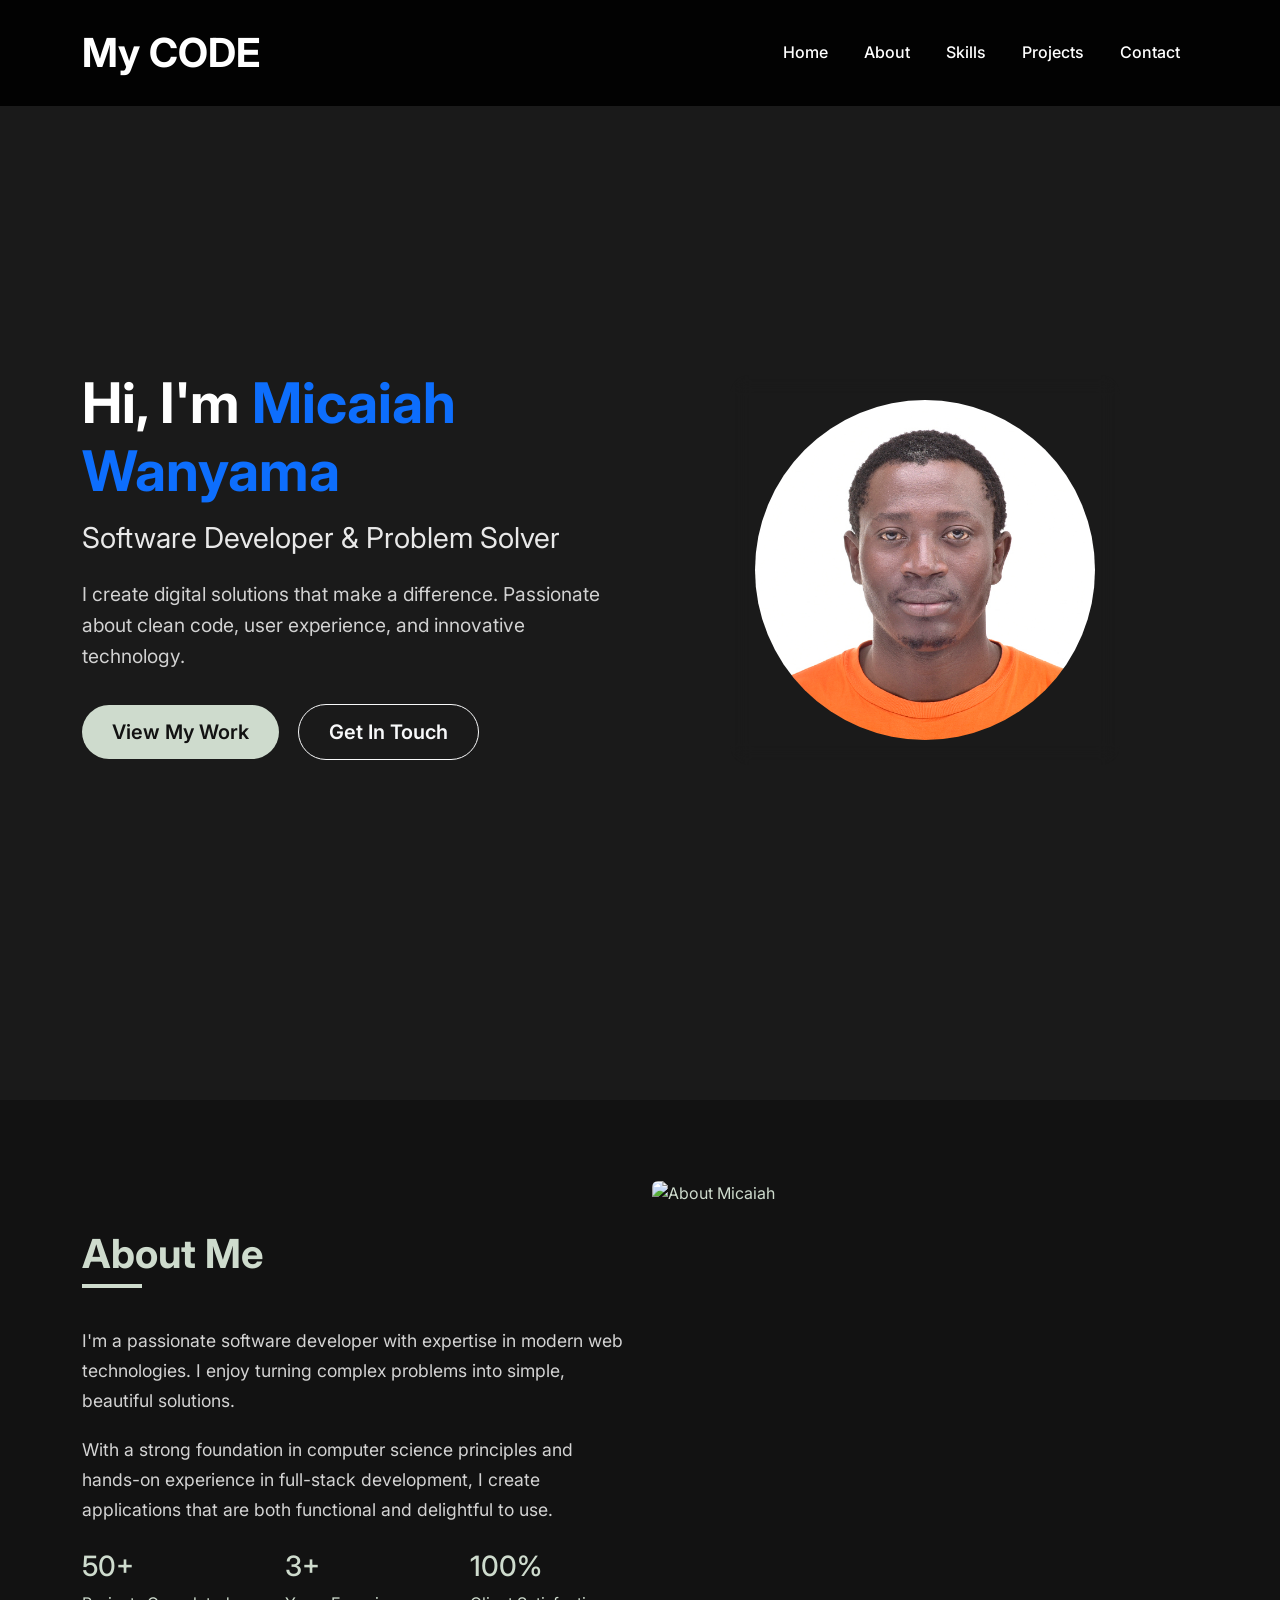
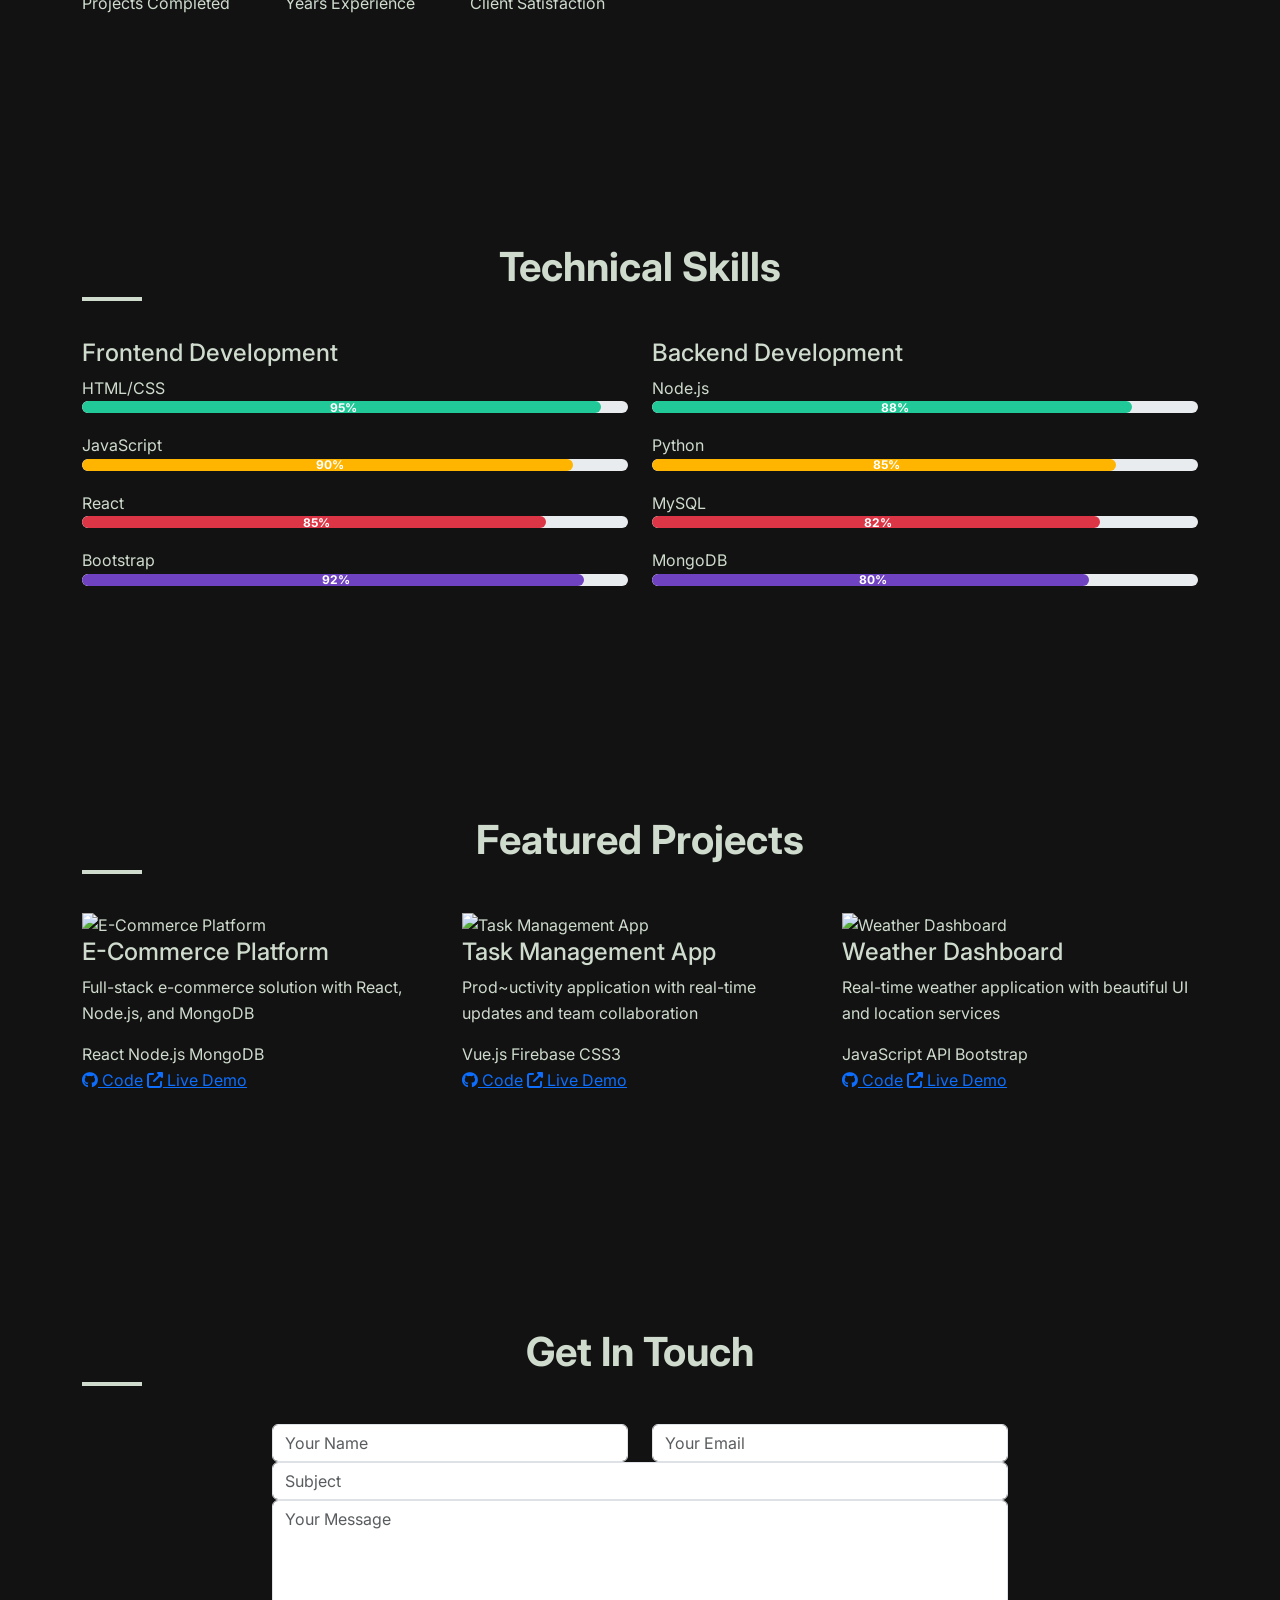
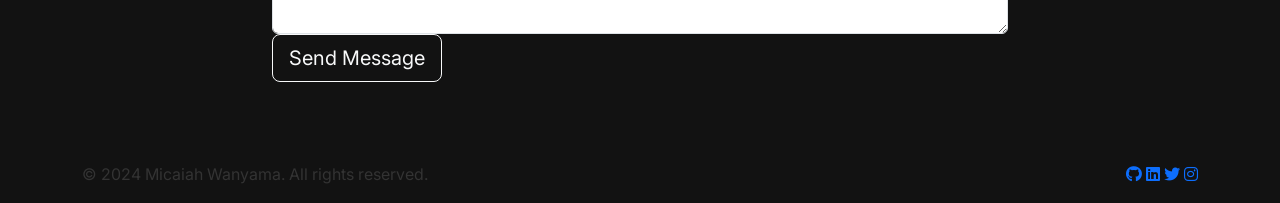
==== commit 6540498a: "update portfolio with new code" ====
--- a/index.html
+++ b/index.html
@@ -189,7 +189,7 @@
                         <img src="images/project2.jpg" class="project-image" alt="Task Management App">
                         <div class="project-content">
                             <h4>Task Management App</h4>
-                            <p>Productivity application with real-time updates and team collaboration</p>
+                            <p>Prod~uctivity application with real-time updates and team collaboration</p>
                             <div class="project-tech">
                                 <span class="tech-tag">Vue.js</span>
                                 <span class="tech-tag">Firebase</span>
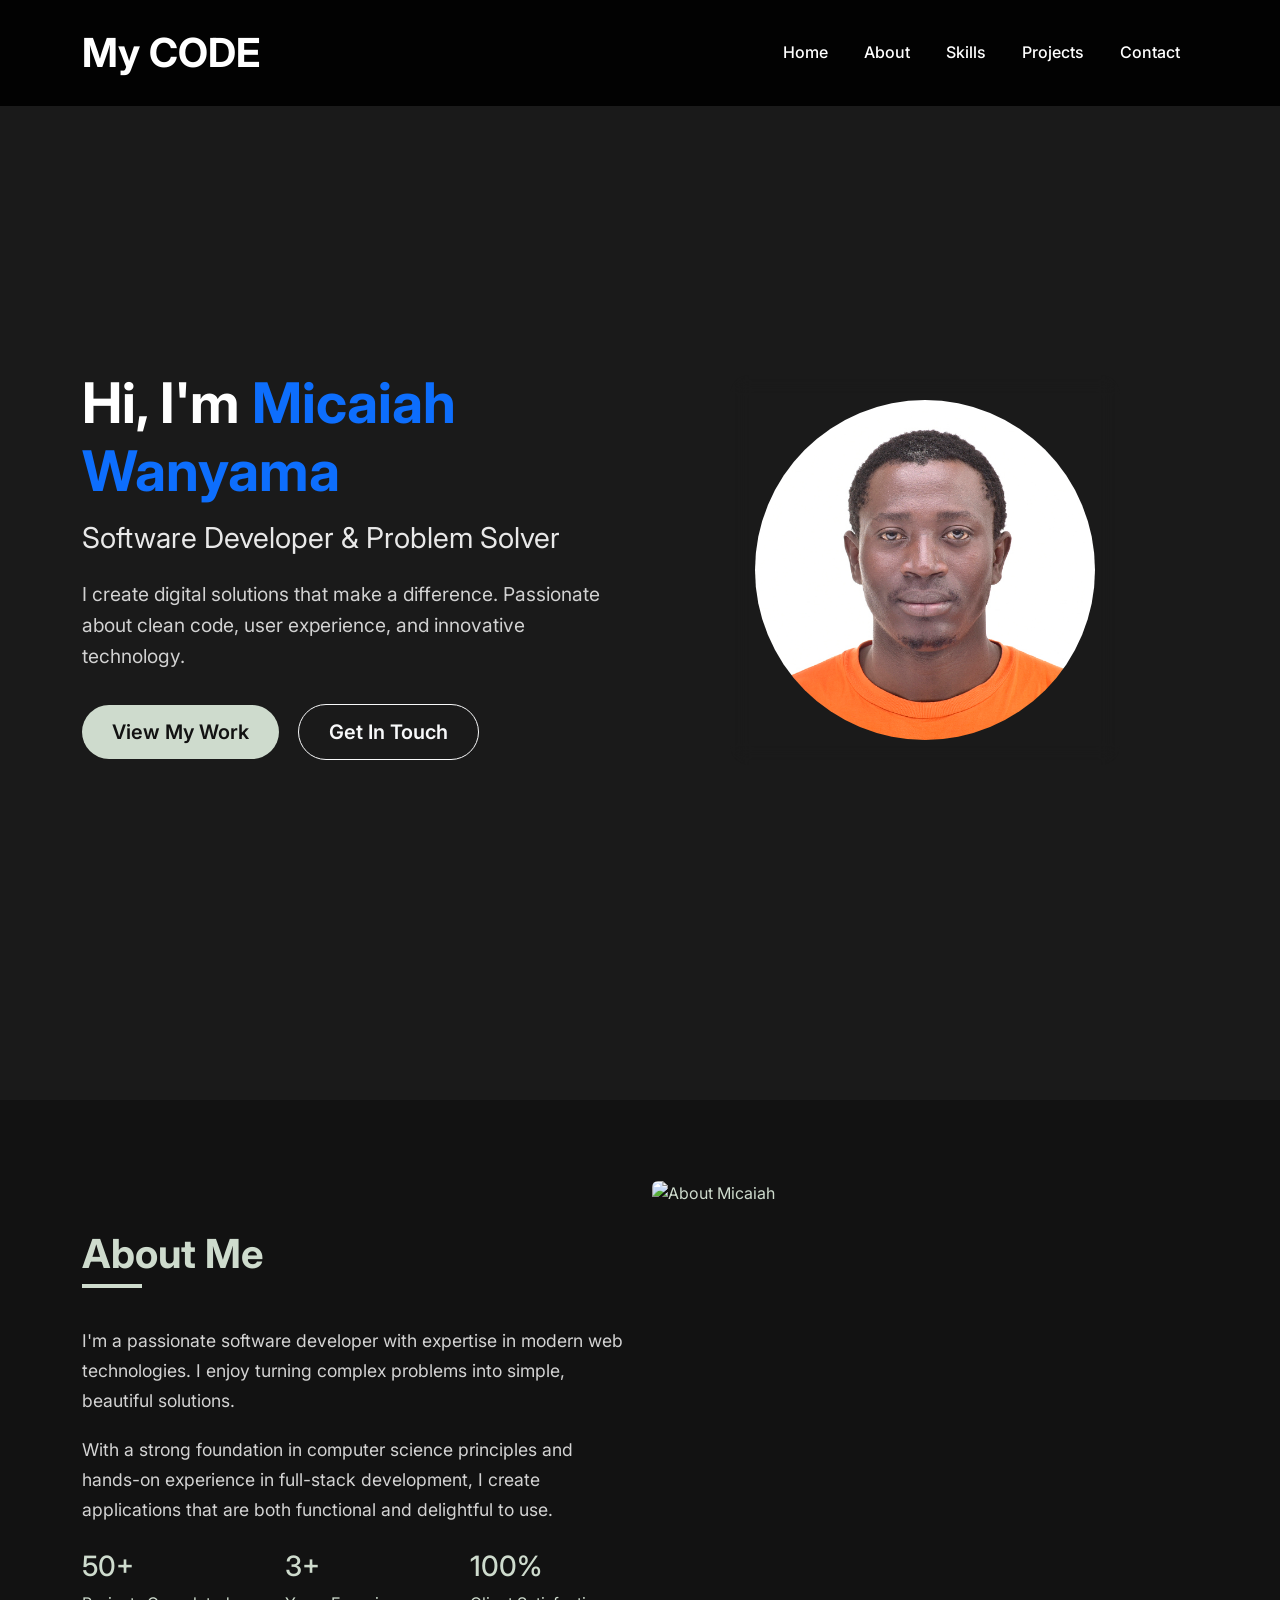
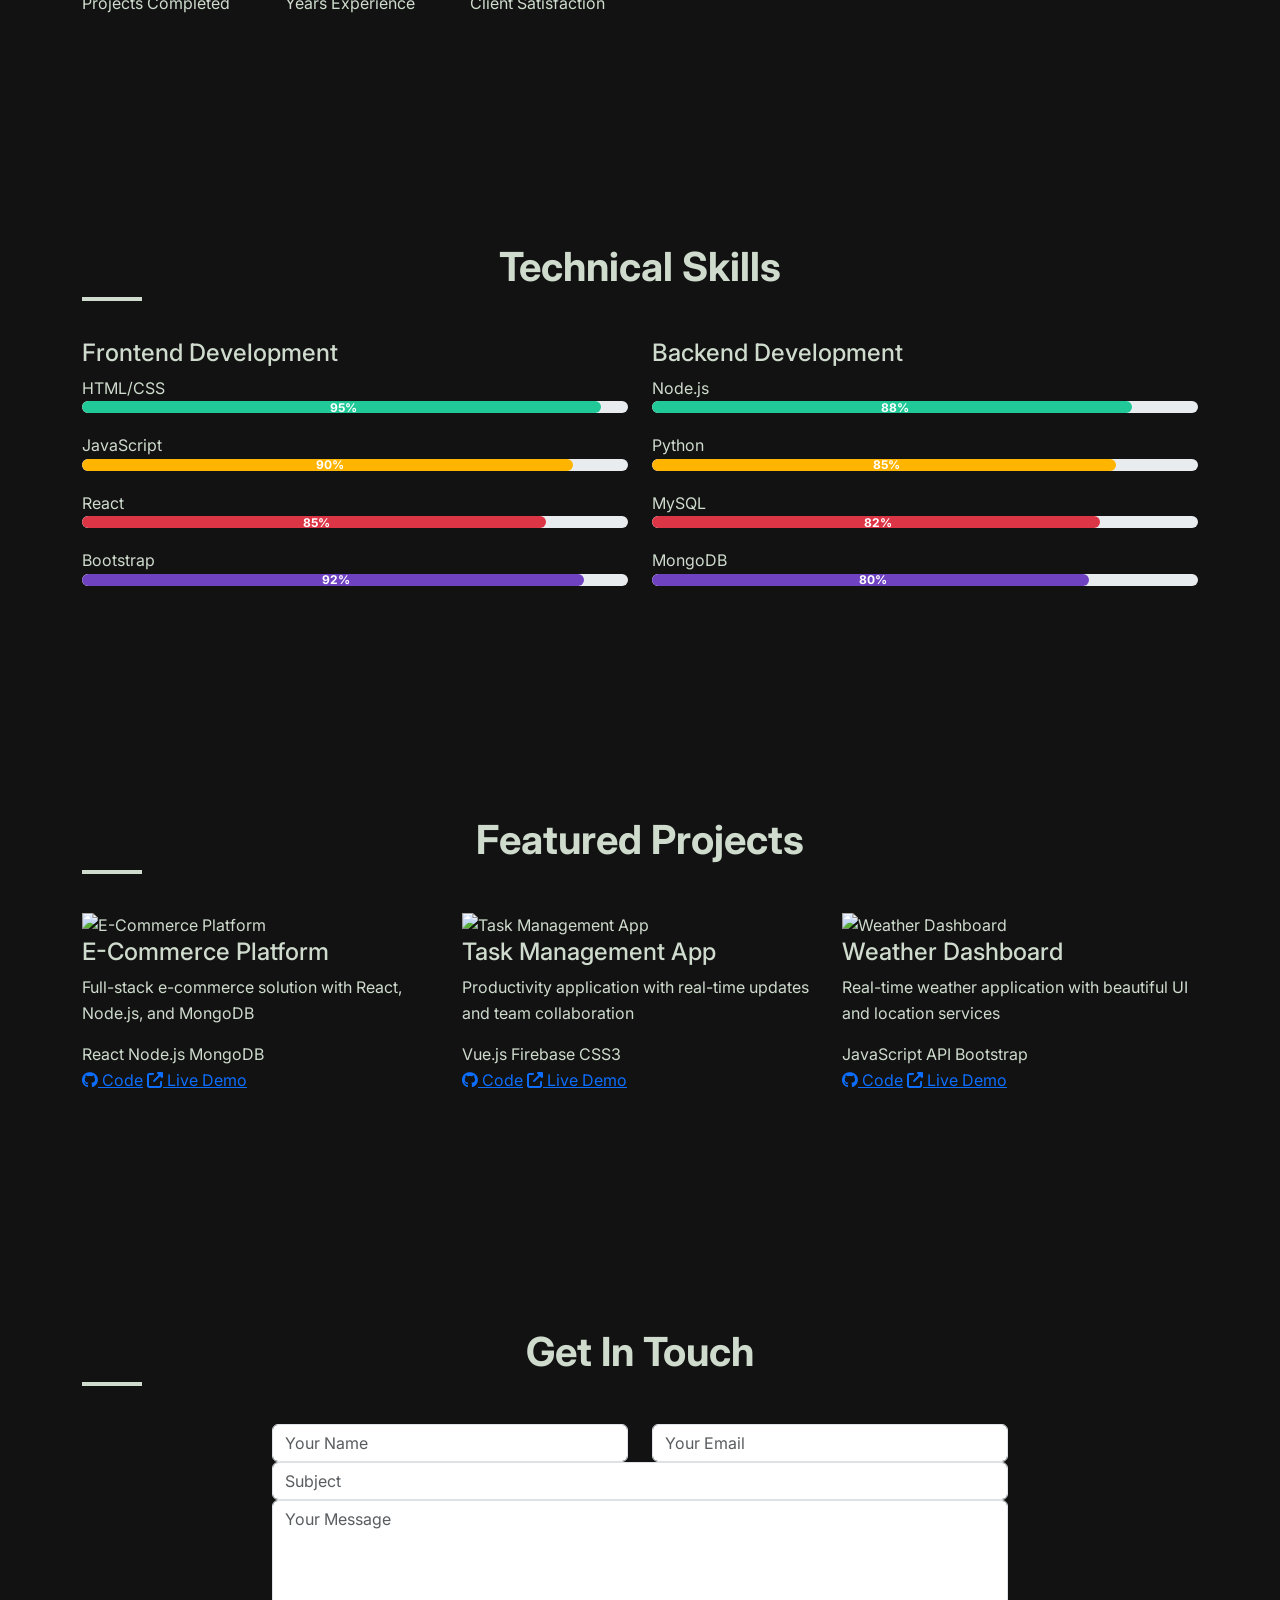
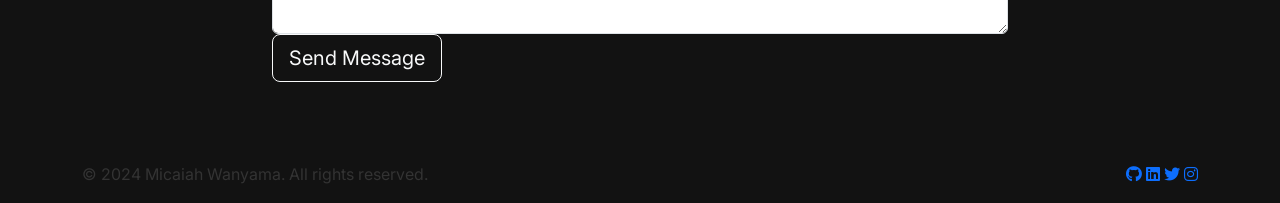
==== commit 60e1d0b1: "update portfolio with new code" ====
--- a/index.html
+++ b/index.html
@@ -189,7 +189,7 @@
                         <img src="images/project2.jpg" class="project-image" alt="Task Management App">
                         <div class="project-content">
                             <h4>Task Management App</h4>
-                            <p>Prod~uctivity application with real-time updates and team collaboration</p>
+                            <p>Productivity application with real-time updates and team collaboration</p>
                             <div class="project-tech">
                                 <span class="tech-tag">Vue.js</span>
                                 <span class="tech-tag">Firebase</span>
